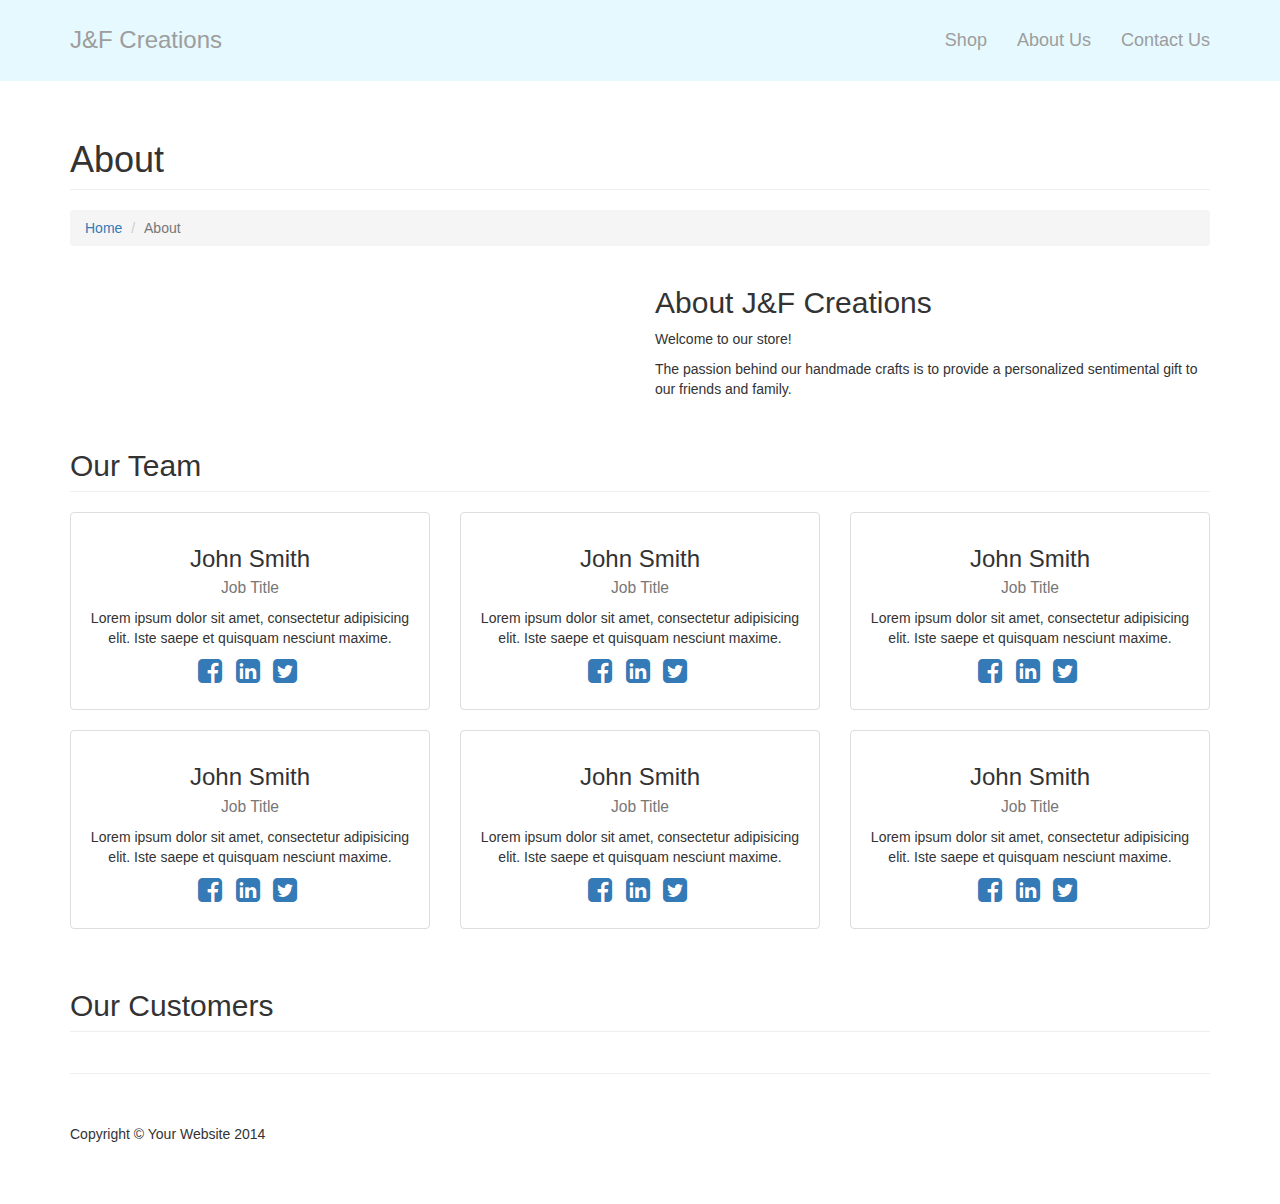
==== about.html @ bb8dc23e "Initial Commit" ====
<!DOCTYPE html>
<html lang="en">

<head>

    <meta charset="utf-8">
    <meta http-equiv="X-UA-Compatible" content="IE=edge">
    <meta name="viewport" content="width=device-width, initial-scale=1">
    <meta name="description" content="">
    <meta name="author" content="">

    <title>J&F Creations</title>

    <!-- Bootstrap Core CSS -->
    <link href="css/bootstrap.min.css" rel="stylesheet">

    <!-- Custom CSS -->
    <link href="css/maincss.css" rel="stylesheet">

    <!-- Custom Fonts -->
    <link href="font-awesome/css/font-awesome.min.css" rel="stylesheet" type="text/css">

    <!-- HTML5 Shim and Respond.js IE8 support of HTML5 elements and media queries -->
    <!-- WARNING: Respond.js doesn't work if you view the page via file:// -->
    <!--[if lt IE 9]>
        <script src="https://oss.maxcdn.com/libs/html5shiv/3.7.0/html5shiv.js"></script>
        <script src="https://oss.maxcdn.com/libs/respond.js/1.4.2/respond.min.js"></script>
    <![endif]-->

</head>

<body>

    <!-- Navigation -->
    <nav class="navbar navbar-inverse navbar-fixed-top" role="navigation">
        <div class="container" id="navbar-main">
            <!-- Brand and toggle get grouped for better mobile display -->
            <div class="navbar-header">
                <button type="button" class="navbar-toggle" data-toggle="collapse" data-target="#bs-example-navbar-collapse-1">
                    <span class="sr-only">Toggle navigation</span>
                    <span class="icon-bar"></span>
                    <span class="icon-bar"></span>
                    <span class="icon-bar"></span>
                </button>
                <a class="navbar-brand" href="index.html">J&F Creations</a>
            </div>
            <!-- Collect the nav links, forms, and other content for toggling -->
            <div class="collapse navbar-collapse" id="bs-example-navbar-collapse-1">
                <ul class="nav navbar-nav navbar-right">
                    <li>
                        <a href="shop.html">Shop</a>
                    </li>
                    <li>
                        <a href="about.html">About Us</a>
                    </li>
                    <li>
                        <a href="contact.html">Contact Us</a>
                    </li>
                </ul>
            </div>
            <!-- /.navbar-collapse -->
        </div>
        <!-- /.container -->
    </nav>

    <!-- Page Content -->
    <div class="container">

        <!-- Page Heading/Breadcrumbs -->
        <div class="row">
            <div class="col-lg-12">
                <h1 class="page-header">About
                </h1>
                <ol class="breadcrumb">
                    <li><a href="index.html">Home</a>
                    </li>
                    <li class="active">About</li>
                </ol>
            </div>
        </div>
        <!-- /.row -->

        <!-- Intro Content -->
        <div class="row">
            <div class="col-md-6">
                <img class="img-responsive" src="http://placehold.it/750x450" alt="">
            </div>
            <div class="col-md-6">
                <h2>About J&F Creations</h2>
                <p>Welcome to our store!</p>
                <p>The passion behind our handmade crafts is to provide a personalized sentimental gift to our friends and family.</p>
            </div>
        </div>
        <!-- /.row -->

        <!-- Team Members -->
        <div class="row">
            <div class="col-lg-12">
                <h2 class="page-header">Our Team</h2>
            </div>
            <div class="col-md-4 text-center">
                <div class="thumbnail">
                    <img class="img-responsive" src="http://placehold.it/750x450" alt="">
                    <div class="caption">
                        <h3>John Smith<br>
                            <small>Job Title</small>
                        </h3>
                        <p>Lorem ipsum dolor sit amet, consectetur adipisicing elit. Iste saepe et quisquam nesciunt maxime.</p>
                        <ul class="list-inline">
                            <li><a href="#"><i class="fa fa-2x fa-facebook-square"></i></a>
                            </li>
                            <li><a href="#"><i class="fa fa-2x fa-linkedin-square"></i></a>
                            </li>
                            <li><a href="#"><i class="fa fa-2x fa-twitter-square"></i></a>
                            </li>
                        </ul>
                    </div>
                </div>
            </div>
            <div class="col-md-4 text-center">
                <div class="thumbnail">
                    <img class="img-responsive" src="http://placehold.it/750x450" alt="">
                    <div class="caption">
                        <h3>John Smith<br>
                            <small>Job Title</small>
                        </h3>
                        <p>Lorem ipsum dolor sit amet, consectetur adipisicing elit. Iste saepe et quisquam nesciunt maxime.</p>
                        <ul class="list-inline">
                            <li><a href="#"><i class="fa fa-2x fa-facebook-square"></i></a>
                            </li>
                            <li><a href="#"><i class="fa fa-2x fa-linkedin-square"></i></a>
                            </li>
                            <li><a href="#"><i class="fa fa-2x fa-twitter-square"></i></a>
                            </li>
                        </ul>
                    </div>
                </div>
            </div>
            <div class="col-md-4 text-center">
                <div class="thumbnail">
                    <img class="img-responsive" src="http://placehold.it/750x450" alt="">
                    <div class="caption">
                        <h3>John Smith<br>
                            <small>Job Title</small>
                        </h3>
                        <p>Lorem ipsum dolor sit amet, consectetur adipisicing elit. Iste saepe et quisquam nesciunt maxime.</p>
                        <ul class="list-inline">
                            <li><a href="#"><i class="fa fa-2x fa-facebook-square"></i></a>
                            </li>
                            <li><a href="#"><i class="fa fa-2x fa-linkedin-square"></i></a>
                            </li>
                            <li><a href="#"><i class="fa fa-2x fa-twitter-square"></i></a>
                            </li>
                        </ul>
                    </div>
                </div>
            </div>
            <div class="col-md-4 text-center">
                <div class="thumbnail">
                    <img class="img-responsive" src="http://placehold.it/750x450" alt="">
                    <div class="caption">
                        <h3>John Smith<br>
                            <small>Job Title</small>
                        </h3>
                        <p>Lorem ipsum dolor sit amet, consectetur adipisicing elit. Iste saepe et quisquam nesciunt maxime.</p>
                        <ul class="list-inline">
                            <li><a href="#"><i class="fa fa-2x fa-facebook-square"></i></a>
                            </li>
                            <li><a href="#"><i class="fa fa-2x fa-linkedin-square"></i></a>
                            </li>
                            <li><a href="#"><i class="fa fa-2x fa-twitter-square"></i></a>
                            </li>
                        </ul>
                    </div>
                </div>
            </div>
            <div class="col-md-4 text-center">
                <div class="thumbnail">
                    <img class="img-responsive" src="http://placehold.it/750x450" alt="">
                    <div class="caption">
                        <h3>John Smith<br>
                            <small>Job Title</small>
                        </h3>
                        <p>Lorem ipsum dolor sit amet, consectetur adipisicing elit. Iste saepe et quisquam nesciunt maxime.</p>
                        <ul class="list-inline">
                            <li><a href="#"><i class="fa fa-2x fa-facebook-square"></i></a>
                            </li>
                            <li><a href="#"><i class="fa fa-2x fa-linkedin-square"></i></a>
                            </li>
                            <li><a href="#"><i class="fa fa-2x fa-twitter-square"></i></a>
                            </li>
                        </ul>
                    </div>
                </div>
            </div>
            <div class="col-md-4 text-center">
                <div class="thumbnail">
                    <img class="img-responsive" src="http://placehold.it/750x450" alt="">
                    <div class="caption">
                        <h3>John Smith<br>
                            <small>Job Title</small>
                        </h3>
                        <p>Lorem ipsum dolor sit amet, consectetur adipisicing elit. Iste saepe et quisquam nesciunt maxime.</p>
                        <ul class="list-inline">
                            <li><a href="#"><i class="fa fa-2x fa-facebook-square"></i></a>
                            </li>
                            <li><a href="#"><i class="fa fa-2x fa-linkedin-square"></i></a>
                            </li>
                            <li><a href="#"><i class="fa fa-2x fa-twitter-square"></i></a>
                            </li>
                        </ul>
                    </div>
                </div>
            </div>
        </div>
        <!-- /.row -->

        <!-- Our Customers -->
        <div class="row">
            <div class="col-lg-12">
                <h2 class="page-header">Our Customers</h2>
            </div>
            <div class="col-md-2 col-sm-4 col-xs-6">
                <img class="img-responsive customer-img" src="http://placehold.it/500x300" alt="">
            </div>
            <div class="col-md-2 col-sm-4 col-xs-6">
                <img class="img-responsive customer-img" src="http://placehold.it/500x300" alt="">
            </div>
            <div class="col-md-2 col-sm-4 col-xs-6">
                <img class="img-responsive customer-img" src="http://placehold.it/500x300" alt="">
            </div>
            <div class="col-md-2 col-sm-4 col-xs-6">
                <img class="img-responsive customer-img" src="http://placehold.it/500x300" alt="">
            </div>
            <div class="col-md-2 col-sm-4 col-xs-6">
                <img class="img-responsive customer-img" src="http://placehold.it/500x300" alt="">
            </div>
            <div class="col-md-2 col-sm-4 col-xs-6">
                <img class="img-responsive customer-img" src="http://placehold.it/500x300" alt="">
            </div>
        </div>
        <!-- /.row -->

        <hr>

        <!-- Footer -->
        <footer>
            <div class="row">
                <div class="col-lg-12">
                    <p>Copyright &copy; Your Website 2014</p>
                </div>
            </div>
        </footer>

    </div>
    <!-- /.container -->

    <!-- jQuery -->
    <script src="js/jquery.js"></script>

    <!-- Bootstrap Core JavaScript -->
    <script src="js/bootstrap.min.js"></script>

</body>

</html>
---- css/maincss.css ----
/*!
 * Start Bootstrap - Modern Business (http://startbootstrap.com/)
 * Copyright 2013-2016 Start Bootstrap
 * Licensed under MIT (https://github.com/BlackrockDigital/startbootstrap/blob/gh-pages/LICENSE)
 */

/* Global Styles */

html,
body {
    height: 100%;
}

body {
    padding-top: 50px; /* Required padding for .navbar-fixed-top. Remove if using .navbar-static-top. Change if height of navigation changes. */
}

.img-portfolio {
    margin-bottom: 30px;
}

.img-hover:hover {
    opacity: 0.8;
}

.container {
    padding-top: 50px;
}

/* Navbar Styles */

#navbar-main {
    padding: 15px;
}

.navbar-inverse {
    background-color: #e5f9ff;
    border-color: #e5f9ff;
    font-family: "Cabin","Helvetica Neue",Helvetica,Arial,sans-serif;
    font-size: 18px;
}

.navbar-brand {
    font-size: 24px;
}

/* Home Page Carousel */

header.carousel {
    height: auto;
}

header.carousel .item,
header.carousel .item.active,
header.carousel .carousel-inner {
    height: 100%;
}

header.carousel .fill {
    width: 100%;
    height: 100%;
    background-position: center;
    background-size: cover;
}

/* 404 Page Styles */

.error-404 {
    font-size: 100px;
}

/* Pricing Page Styles */

.price {
    display: block;
    font-size: 50px;
    line-height: 50px;
}

.price sup {
    top: -20px;
    left: 2px;
    font-size: 20px;
}

.period {
    display: block;
    font-style: italic;
}

/* Footer Styles */

footer {
    margin: 50px 0;
}

/* Responsive Styles */

@media(max-width:991px) {
    .customer-img,
    .img-related {
        margin-bottom: 30px;
    }
}

@media(max-width:767px) {
    .img-portfolio {
        margin-bottom: 15px;
    }

    header.carousel .carousel {
        height: 70%;
    }
}
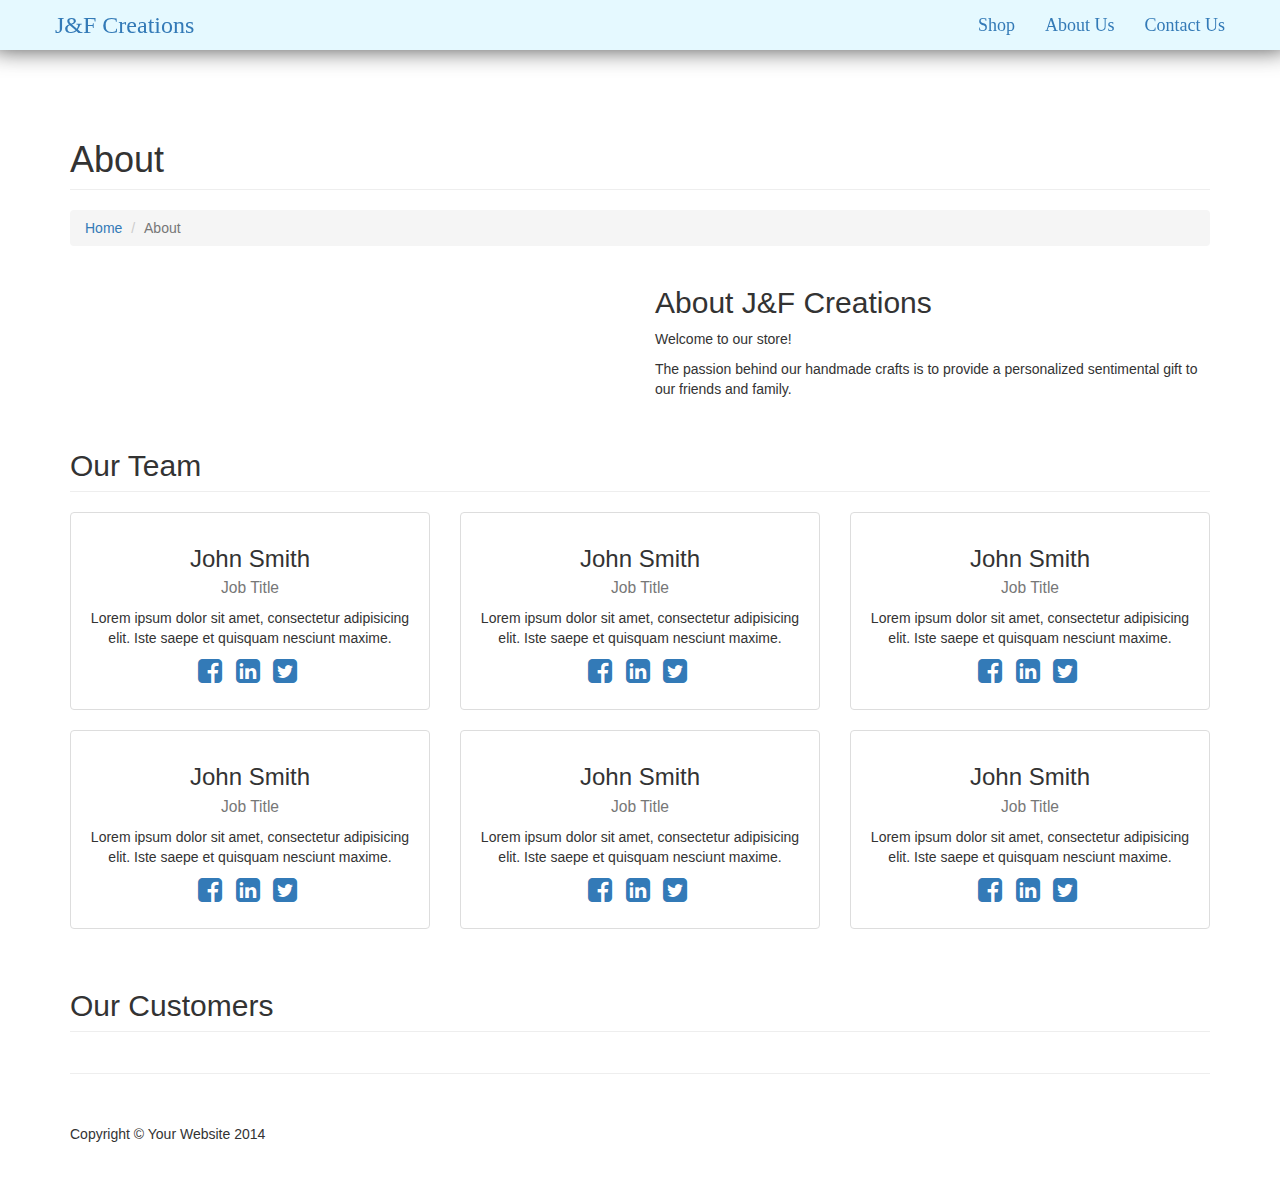
==== commit 0ea3e8f5: "synced hover effect with contact, about, shop html" ====
--- a/about.html
+++ b/about.html
@@ -32,7 +32,7 @@
 <body>
 
     <!-- Navigation -->
-    <nav class="navbar navbar-inverse navbar-fixed-top" role="navigation">
+    <nav class="navbar navbar-fixed-top" role="navigation">
         <div class="container" id="navbar-main">
             <!-- Brand and toggle get grouped for better mobile display -->
             <div class="navbar-header">
@@ -48,13 +48,13 @@
             <div class="collapse navbar-collapse" id="bs-example-navbar-collapse-1">
                 <ul class="nav navbar-nav navbar-right">
                     <li>
-                        <a href="shop.html">Shop</a>
+                        <a href="shop.html" id="ahover">Shop</a>
                     </li>
                     <li>
-                        <a href="about.html">About Us</a>
+                        <a href="about.html" id="ahover">About Us</a>
                     </li>
                     <li>
-                        <a href="contact.html">Contact Us</a>
+                        <a href="contact.html" id="ahover">Contact Us</a>
                     </li>
                 </ul>
             </div>
--- a/css/maincss.css
+++ b/css/maincss.css
@@ -30,14 +30,23 @@
 /* Navbar Styles */
 
 #navbar-main {
-    padding: 15px;
+    padding: 0px;
 }
 
-.navbar-inverse {
+#ahover:hover{
+    background-color: #b9e9f7;
+}
+
+/*Adelle, Varsity Script*/
+.navbar {
     background-color: #e5f9ff;
-    border-color: #e5f9ff;
-    font-family: "Cabin","Helvetica Neue",Helvetica,Arial,sans-serif;
+    /*border-color: #e5f9ff;*/
+    border: 0;
+    font-family: 'adelle-1', 'adelle-2', Georgia, serif;
     font-size: 18px;
+    -webkit-box-shadow: 0px -8px 24px 7px rgba(0,0,0,0.75);
+	  -moz-box-shadow: 0px -8px 24px 7px rgba(0,0,0,0.75);
+	  box-shadow: 0px -8px 24px 7px rgba(0,0,0,0.75);
 }
 
 .navbar-brand {
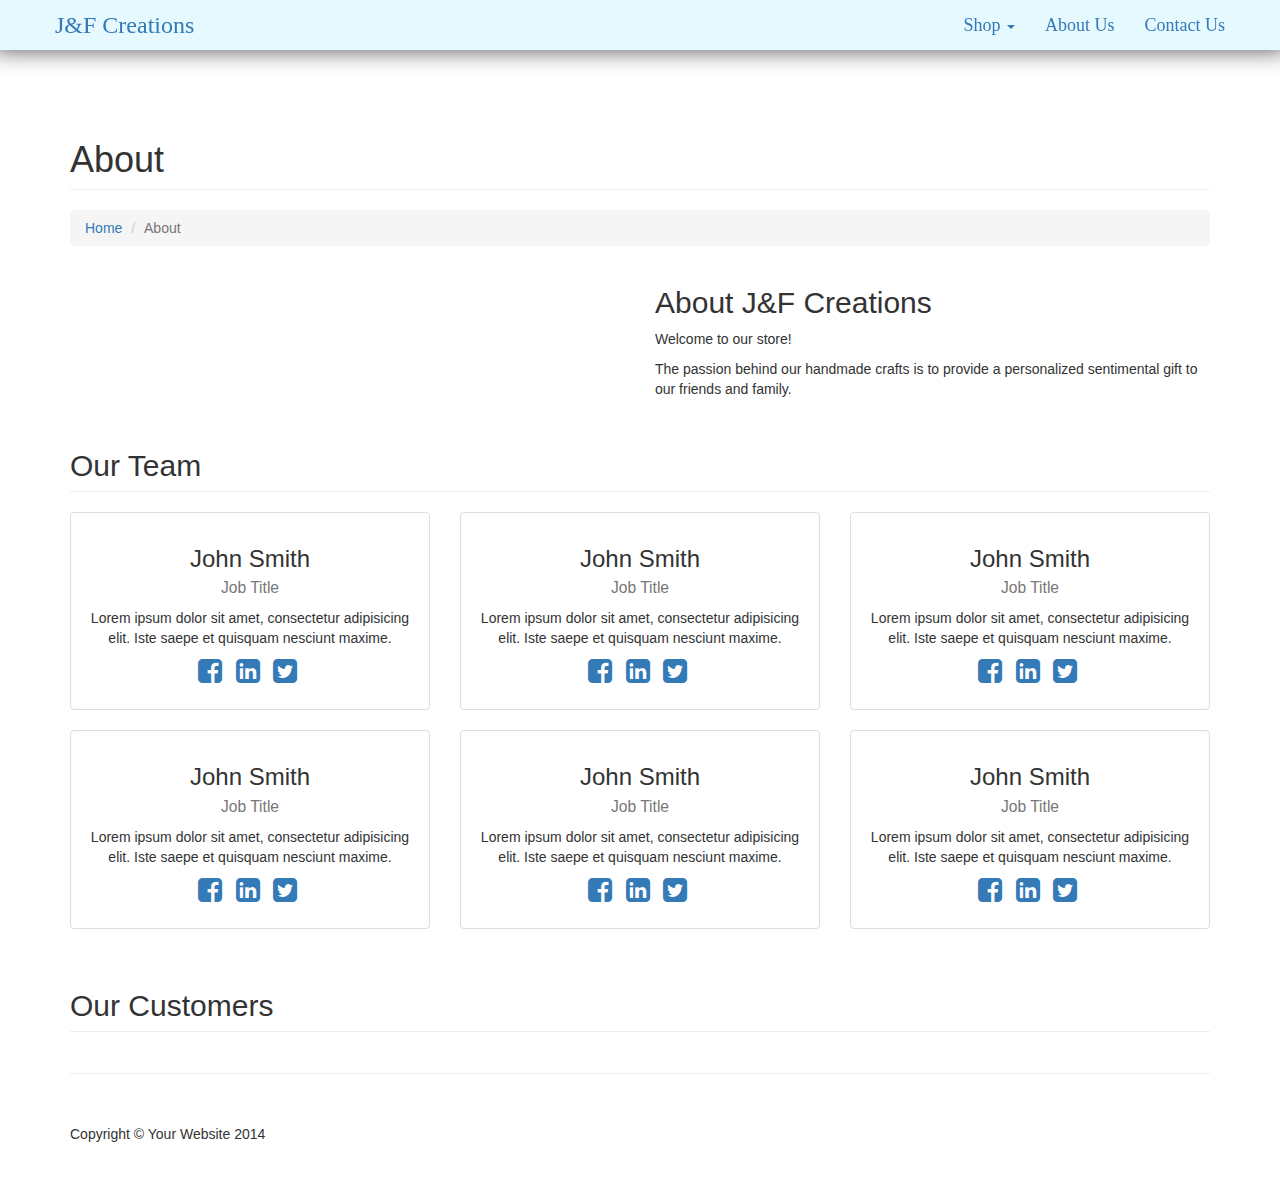
==== commit f2b273bb: "Added dropdown menu" ====
--- a/about.html
+++ b/about.html
@@ -47,8 +47,14 @@
             <!-- Collect the nav links, forms, and other content for toggling -->
             <div class="collapse navbar-collapse" id="bs-example-navbar-collapse-1">
                 <ul class="nav navbar-nav navbar-right">
-                    <li>
-                        <a href="shop.html" id="ahover">Shop</a>
+                    <li class="dropdown">
+                      <a class="dropdown-toggle" data-toggle="dropdown" href="#" id = "ahover">Shop
+                      <span class="caret"></span></a>
+                      <ul class="dropdown-menu">
+                        <li><a href="shop.html">General</a></li>
+                        <li><a href="#">Page 2</a></li>
+                        <li><a href="#">Page 3</a></li>
+                      </ul>
                     </li>
                     <li>
                         <a href="about.html" id="ahover">About Us</a>
--- a/css/maincss.css
+++ b/css/maincss.css
@@ -51,6 +51,10 @@
 
 .navbar-brand {
     font-size: 24px;
+}
+
+.dropdown-menu {
+    background-color: #e5f9ff;
 }
 
 /* Home Page Carousel */
